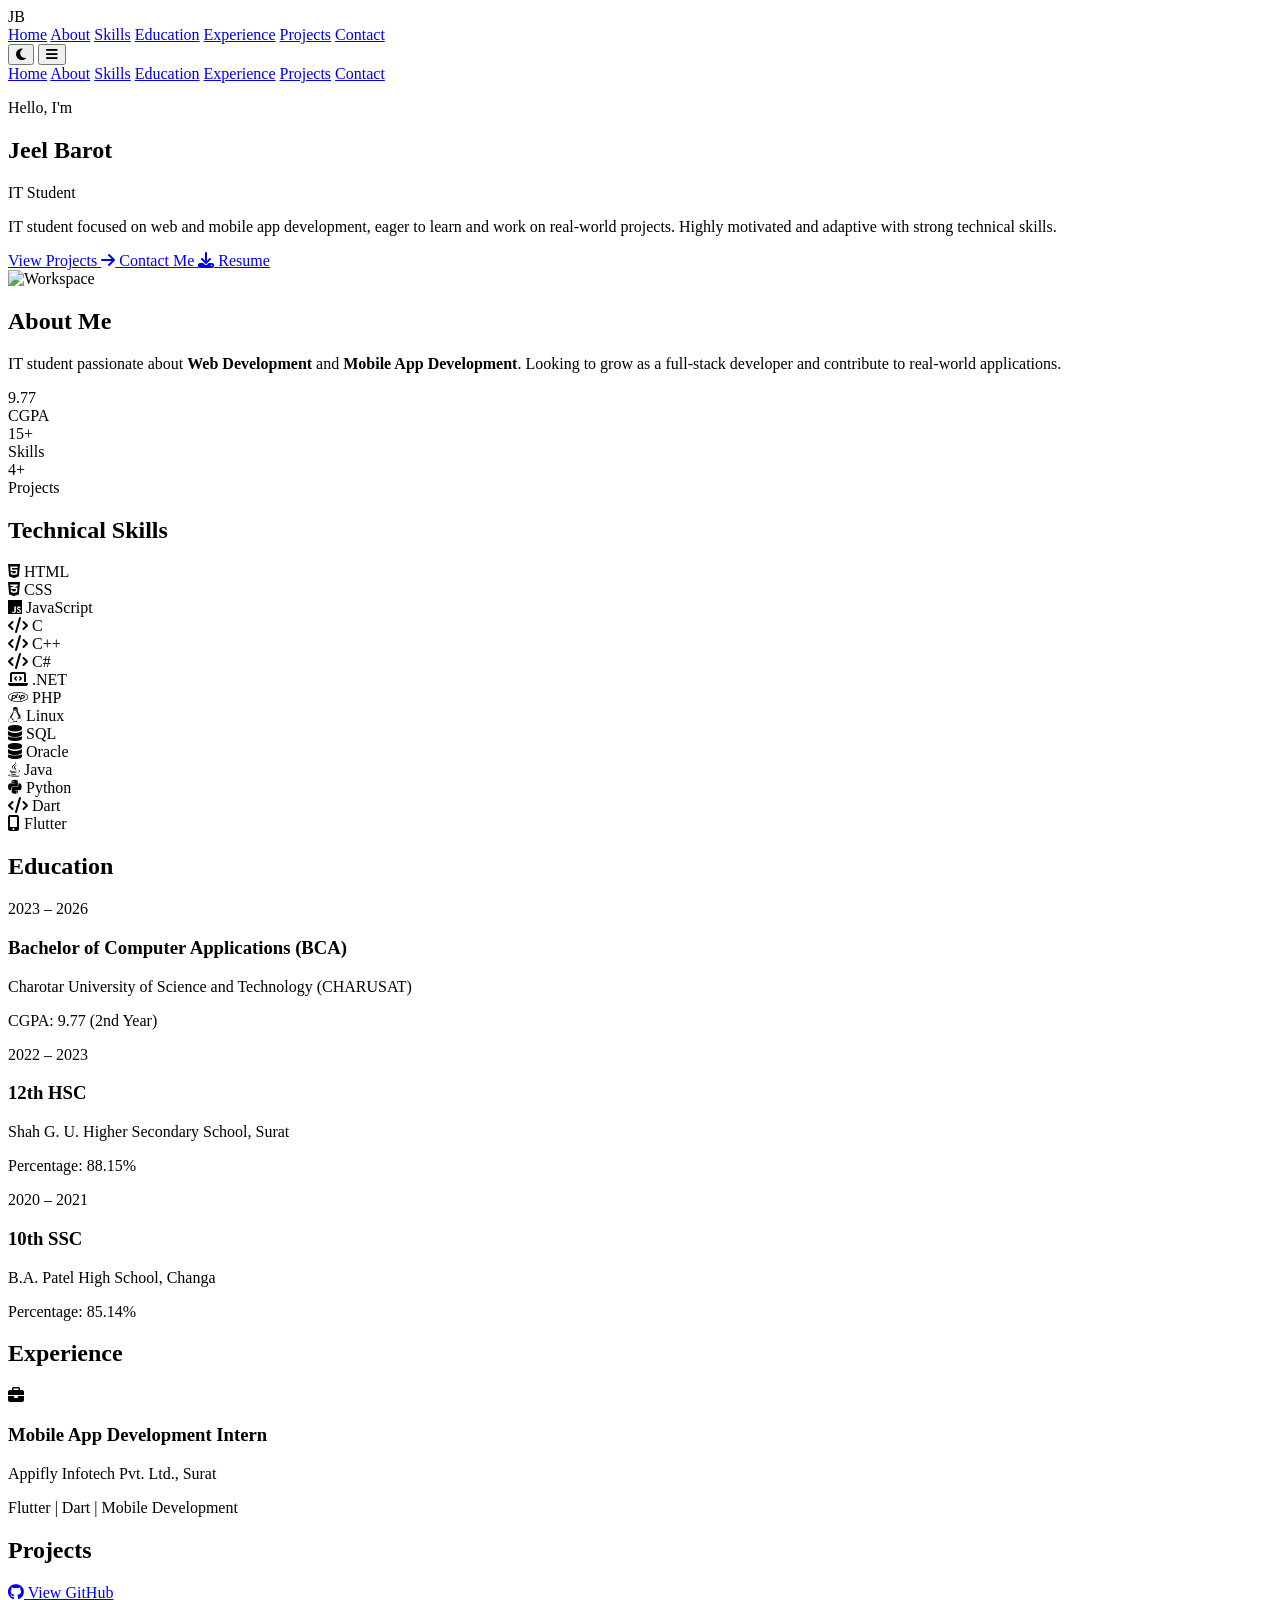
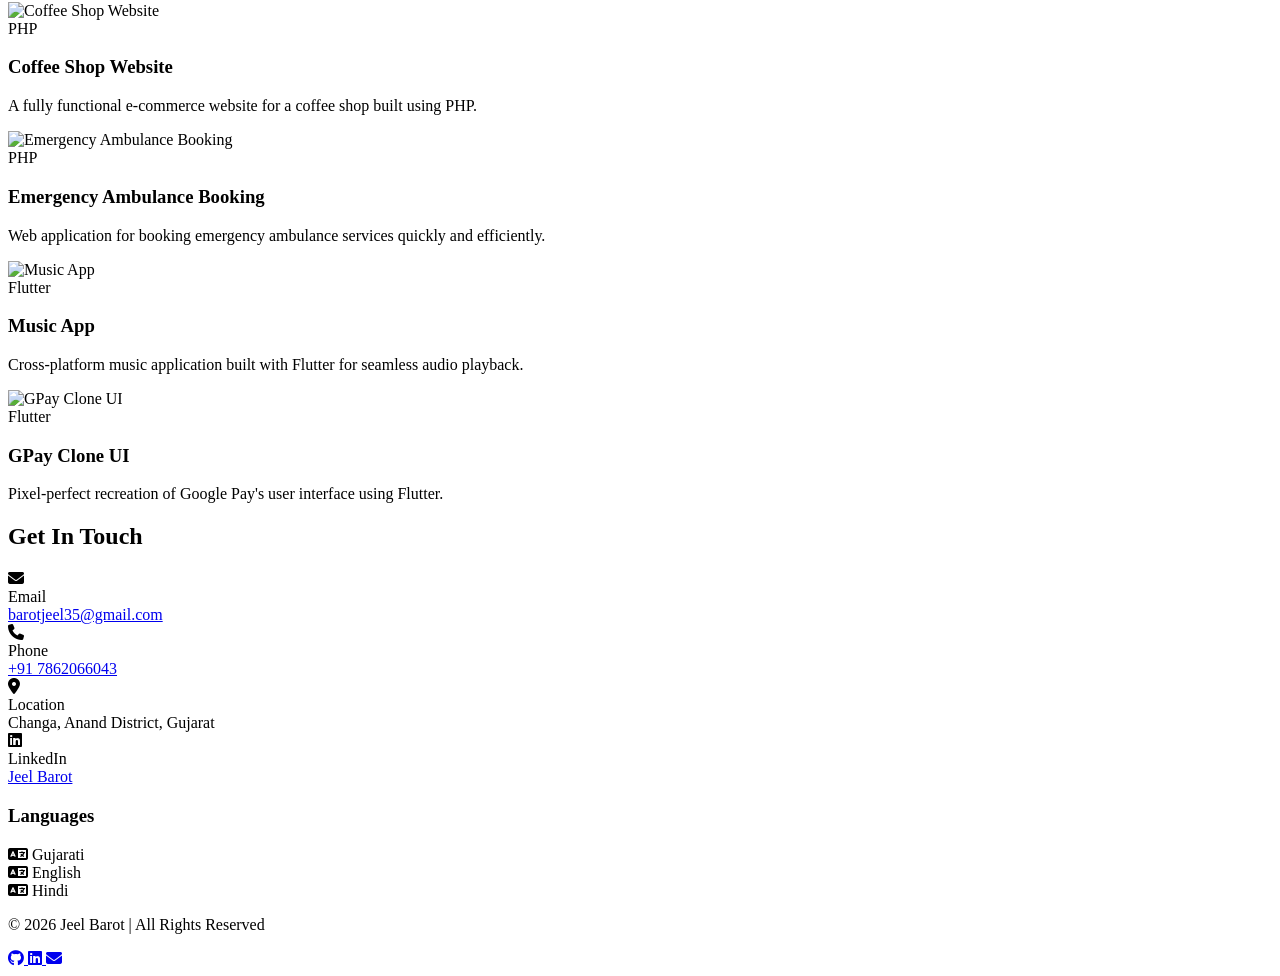
==== Profile/portfolio/index.html @ d592d636 "Update stylesheet link in index.html" ====
<!DOCTYPE html>
<html lang="en">
<head>
    <meta charset="UTF-8">
   <meta name="google-site-verification" content="k0HFwo5BpkmuTTaIJE4NyY4u76_AldIoBF2Ek2aR8v8" />
    <title>Jeel Barot - IT Student Portfolio</title>
    <link rel="stylesheet" href="styles.css">
    <link rel="preconnect" href="https://fonts.googleapis.com">
    <link rel="preconnect" href="https://fonts.gstatic.com" crossorigin>
    <link href="https://fonts.googleapis.com/css2?family=Outfit:wght@400;500;600;700;800&family=Inter:wght@400;500;600&family=JetBrains+Mono:wght@400;500&display=swap" rel="stylesheet">
    <link rel="stylesheet" href="https://cdnjs.cloudflare.com/ajax/libs/font-awesome/6.5.1/css/all.min.css">
</head>
<body>
    <!-- Navbar -->
    <nav class="navbar" id="navbar">
        <div class="nav-container">
            <div class="nav-brand">
                <span class="logo-text">JB</span>
            </div>
            <div class="nav-links">
                <a href="#home" class="nav-link">Home</a>
                <a href="#about" class="nav-link">About</a>
                <a href="#skills" class="nav-link">Skills</a>
                <a href="#education" class="nav-link">Education</a>
                <a href="#experience" class="nav-link">Experience</a>
                <a href="#projects" class="nav-link">Projects</a>
                <a href="#contact" class="nav-link">Contact</a>
            </div>
            <div class="nav-actions">
                <button class="theme-toggle" id="themeToggle" aria-label="Toggle theme">
                    <i class="fas fa-moon" id="themeIcon"></i>
                </button>
                <button class="mobile-menu-btn" id="mobileMenuBtn">
                    <i class="fas fa-bars"></i>
                </button>
            </div>
        </div>
    </nav>

    <!-- Mobile Menu -->
    <div class="mobile-menu" id="mobileMenu">
        <a href="#home" class="mobile-nav-link">Home</a>
        <a href="#about" class="mobile-nav-link">About</a>
        <a href="#skills" class="mobile-nav-link">Skills</a>
        <a href="#education" class="mobile-nav-link">Education</a>
        <a href="#experience" class="mobile-nav-link">Experience</a>
        <a href="#projects" class="mobile-nav-link">Projects</a>
        <a href="#contact" class="mobile-nav-link">Contact</a>
    </div>

    <!-- Hero Section -->
    <section class="hero" id="home">
        <div class="hero-container">
            <div class="hero-content">
                <p class="hero-subtitle fade-in">Hello, I'm</p>
                <h1 class="hero-title fade-in-delay-1">Jeel Barot</h1>
                <p class="hero-role fade-in-delay-2">IT Student</p>
                <p class="hero-description fade-in-delay-3">
                    IT student focused on web and mobile app development, eager to learn and work on real-world projects. Highly motivated and adaptive with strong technical skills.
                </p>
                <div class="hero-buttons fade-in-delay-4">
                    <a href="#projects" class="btn btn-primary" data-testid="view-projects-btn">
                        <span>View Projects</span>
                        <i class="fas fa-arrow-right"></i>
                    </a>
                    <a href="#contact" class="btn btn-secondary" data-testid="contact-me-btn">
                        <span>Contact Me</span>
                    </a>
                    <a href="Resume.pdf" download class="btn btn-outline" data-testid="download-resume-btn">
                        <i class="fas fa-download"></i>
                        <span>Resume</span>
                    </a>
                </div>
            </div>
            <div class="hero-image fade-in-delay-2">
                <div class="hero-image-wrapper">
                    <img src="https://images.unsplash.com/photo-1636485043041-e1d05b9f0662?crop=entropy&cs=srgb&fm=jpg&q=85" alt="Workspace" />
                    <div class="hero-image-overlay"></div>
                </div>
            </div>
        </div>
    </section>

    <!-- About Section -->
    <section class="section about-section" id="about">
        <div class="container">
            <h2 class="section-title" data-testid="about-section-title">About Me</h2>
            <div class="about-content">
                <p class="about-text">
                    IT student passionate about <strong>Web Development</strong> and <strong>Mobile App Development</strong>. Looking to grow as a full-stack developer and contribute to real-world applications.
                </p>
                <div class="about-stats">
                    <div class="stat-card">
                        <div class="stat-value">9.77</div>
                        <div class="stat-label">CGPA</div>
                    </div>
                    <div class="stat-card">
                        <div class="stat-value">15+</div>
                        <div class="stat-label">Skills</div>
                    </div>
                    <div class="stat-card">
                        <div class="stat-value">4+</div>
                        <div class="stat-label">Projects</div>
                    </div>
                </div>
            </div>
        </div>
    </section>

    <!-- Skills Section -->
    <section class="section skills-section" id="skills">
        <div class="container">
            <h2 class="section-title" data-testid="skills-section-title">Technical Skills</h2>
            <div class="skills-grid">
                <div class="skill-card" data-testid="skill-html">
                    <i class="fab fa-html5 skill-icon"></i>
                    <span class="skill-name">HTML</span>
                </div>
                <div class="skill-card" data-testid="skill-css">
                    <i class="fab fa-css3-alt skill-icon"></i>
                    <span class="skill-name">CSS</span>
                </div>
                <div class="skill-card" data-testid="skill-javascript">
                    <i class="fab fa-js skill-icon"></i>
                    <span class="skill-name">JavaScript</span>
                </div>
                <div class="skill-card" data-testid="skill-c">
                    <i class="fas fa-code skill-icon"></i>
                    <span class="skill-name">C</span>
                </div>
                <div class="skill-card" data-testid="skill-cpp">
                    <i class="fas fa-code skill-icon"></i>
                    <span class="skill-name">C++</span>
                </div>
                <div class="skill-card" data-testid="skill-csharp">
                    <i class="fas fa-code skill-icon"></i>
                    <span class="skill-name">C#</span>
                </div>
                <div class="skill-card" data-testid="skill-dotnet">
                    <i class="fas fa-laptop-code skill-icon"></i>
                    <span class="skill-name">.NET</span>
                </div>
                <div class="skill-card" data-testid="skill-php">
                    <i class="fab fa-php skill-icon"></i>
                    <span class="skill-name">PHP</span>
                </div>
                <div class="skill-card" data-testid="skill-linux">
                    <i class="fab fa-linux skill-icon"></i>
                    <span class="skill-name">Linux</span>
                </div>
                <div class="skill-card" data-testid="skill-sql">
                    <i class="fas fa-database skill-icon"></i>
                    <span class="skill-name">SQL</span>
                </div>
                <div class="skill-card" data-testid="skill-oracle">
                    <i class="fas fa-database skill-icon"></i>
                    <span class="skill-name">Oracle</span>
                </div>
                <div class="skill-card" data-testid="skill-java">
                    <i class="fab fa-java skill-icon"></i>
                    <span class="skill-name">Java</span>
                </div>
                <div class="skill-card" data-testid="skill-python">
                    <i class="fab fa-python skill-icon"></i>
                    <span class="skill-name">Python</span>
                </div>
                <div class="skill-card" data-testid="skill-dart">
                    <i class="fas fa-code skill-icon"></i>
                    <span class="skill-name">Dart</span>
                </div>
                <div class="skill-card" data-testid="skill-flutter">
                    <i class="fas fa-mobile-alt skill-icon"></i>
                    <span class="skill-name">Flutter</span>
                </div>
            </div>
        </div>
    </section>

    <!-- Education Section -->
    <section class="section education-section" id="education">
        <div class="container">
            <h2 class="section-title" data-testid="education-section-title">Education</h2>
            <div class="timeline">
                <div class="timeline-item">
                    <div class="timeline-marker"></div>
                    <div class="timeline-content">
                        <div class="timeline-date">2023 – 2026</div>
                        <h3 class="timeline-title">Bachelor of Computer Applications (BCA)</h3>
                        <p class="timeline-subtitle">Charotar University of Science and Technology (CHARUSAT)</p>
                        <p class="timeline-description">CGPA: 9.77 (2nd Year)</p>
                    </div>
                </div>
                <div class="timeline-item">
                    <div class="timeline-marker"></div>
                    <div class="timeline-content">
                        <div class="timeline-date">2022 – 2023</div>
                        <h3 class="timeline-title">12th HSC</h3>
                        <p class="timeline-subtitle">Shah G. U. Higher Secondary School, Surat</p>
                        <p class="timeline-description">Percentage: 88.15%</p>
                    </div>
                </div>
                <div class="timeline-item">
                    <div class="timeline-marker"></div>
                    <div class="timeline-content">
                        <div class="timeline-date">2020 – 2021</div>
                        <h3 class="timeline-title">10th SSC</h3>
                        <p class="timeline-subtitle">B.A. Patel High School, Changa</p>
                        <p class="timeline-description">Percentage: 85.14%</p>
                    </div>
                </div>
            </div>
        </div>
    </section>

    <!-- Experience Section -->
    <section class="section experience-section" id="experience">
        <div class="container">
            <h2 class="section-title" data-testid="experience-section-title">Experience</h2>
            <div class="experience-card">
                <div class="experience-icon">
                    <i class="fas fa-briefcase"></i>
                </div>
                <div class="experience-content">
                    <h3 class="experience-title">Mobile App Development Intern</h3>
                    <p class="experience-company">Appifly Infotech Pvt. Ltd., Surat</p>
                    <p class="experience-tech">Flutter | Dart | Mobile Development</p>
                </div>
            </div>
        </div>
    </section>

    <!-- Projects Section -->
    <section class="section projects-section" id="projects">
        <div class="container">
            <div class="section-header">
                <h2 class="section-title" data-testid="projects-section-title">Projects</h2>
                <a href="https://github.com/Jeel00138" target="_blank" rel="noopener noreferrer" class="github-link" data-testid="github-profile-link">
                    <i class="fab fa-github"></i>
                    <span>View GitHub</span>
                </a>
            </div>
            <div class="projects-grid">
                <div class="project-card" data-testid="project-coffee-shop">
                    <div class="project-image">
                        <img src="https://images.unsplash.com/photo-1497935586351-b67a49e012bf?crop=entropy&cs=srgb&fm=jpg&q=85" alt="Coffee Shop Website" />
                        <div class="project-overlay">
                            <span class="project-tech">PHP</span>
                        </div>
                    </div>
                    <div class="project-content">
                        <h3 class="project-title">Coffee Shop Website</h3>
                        <p class="project-description">A fully functional e-commerce website for a coffee shop built using PHP.</p>
                    </div>
                </div>
                <div class="project-card" data-testid="project-ambulance">
                    <div class="project-image">
                        <img src="https://images.unsplash.com/photo-1587745416684-479530166643?crop=entropy&cs=srgb&fm=jpg&q=85" alt="Emergency Ambulance Booking" />
                        <div class="project-overlay">
                            <span class="project-tech">PHP</span>
                        </div>
                    </div>
                    <div class="project-content">
                        <h3 class="project-title">Emergency Ambulance Booking</h3>
                        <p class="project-description">Web application for booking emergency ambulance services quickly and efficiently.</p>
                    </div>
                </div>
                <div class="project-card" data-testid="project-music-app">
                    <div class="project-image">
                        <img src="https://images.unsplash.com/photo-1511671782779-c97d3d27a1d4?crop=entropy&cs=srgb&fm=jpg&q=85" alt="Music App" />
                        <div class="project-overlay">
                            <span class="project-tech">Flutter</span>
                        </div>
                    </div>
                    <div class="project-content">
                        <h3 class="project-title">Music App</h3>
                        <p class="project-description">Cross-platform music application built with Flutter for seamless audio playback.</p>
                    </div>
                </div>
                <div class="project-card" data-testid="project-gpay-clone">
                    <div class="project-image">
                        <img src="https://images.unsplash.com/photo-1556742049-0cfed4f7a07d?crop=entropy&cs=srgb&fm=jpg&q=85" alt="GPay Clone UI" />
                        <div class="project-overlay">
                            <span class="project-tech">Flutter</span>
                        </div>
                    </div>
                    <div class="project-content">
                        <h3 class="project-title">GPay Clone UI</h3>
                        <p class="project-description">Pixel-perfect recreation of Google Pay's user interface using Flutter.</p>
                    </div>
                </div>
            </div>
        </div>
    </section>

    <!-- Contact Section -->
    <section class="section contact-section" id="contact">
        <div class="container">
            <h2 class="section-title" data-testid="contact-section-title">Get In Touch</h2>
            <div class="contact-grid">
                <div class="contact-info">
                    <div class="contact-item" data-testid="contact-email">
                        <div class="contact-icon">
                            <i class="fas fa-envelope"></i>
                        </div>
                        <div class="contact-details">
                            <div class="contact-label">Email</div>
                            <a href="mailto:barotjeel35@gmail.com" class="contact-value">barotjeel35@gmail.com</a>
                        </div>
                    </div>
                    <div class="contact-item" data-testid="contact-phone">
                        <div class="contact-icon">
                            <i class="fas fa-phone"></i>
                        </div>
                        <div class="contact-details">
                            <div class="contact-label">Phone</div>
                            <a href="tel:+917862066043" class="contact-value">+91 7862066043</a>
                        </div>
                    </div>
                    <div class="contact-item" data-testid="contact-location">
                        <div class="contact-icon">
                            <i class="fas fa-map-marker-alt"></i>
                        </div>
                        <div class="contact-details">
                            <div class="contact-label">Location</div>
                            <div class="contact-value">Changa, Anand District, Gujarat</div>
                        </div>
                    </div>
                    <div class="contact-item" data-testid="contact-linkedin">
                        <div class="contact-icon">
                            <i class="fab fa-linkedin"></i>
                        </div>
                        <div class="contact-details">
                            <div class="contact-label">LinkedIn</div>
                            <a href="https://linkedin.com/in/jeel-barot" target="_blank" rel="noopener noreferrer" class="contact-value">Jeel Barot</a>
                        </div>
                    </div>
                </div>
                <div class="languages-card">
                    <h3 class="languages-title">Languages</h3>
                    <div class="languages-list">
                        <div class="language-badge">
                            <i class="fas fa-language"></i>
                            <span>Gujarati</span>
                        </div>
                        <div class="language-badge">
                            <i class="fas fa-language"></i>
                            <span>English</span>
                        </div>
                        <div class="language-badge">
                            <i class="fas fa-language"></i>
                            <span>Hindi</span>
                        </div>
                    </div>
                </div>
            </div>
        </div>
    </section>

    <!-- Footer -->
    <footer class="footer">
        <div class="container">
            <div class="footer-content">
                <p class="footer-text">© 2026 Jeel Barot | All Rights Reserved</p>
                <div class="footer-social">
                    <a href="https://github.com/Jeel00138" target="_blank" rel="noopener noreferrer" class="social-link" data-testid="footer-github-link">
                        <i class="fab fa-github"></i>
                    </a>
                    <a href="https://linkedin.com/in/jeel-barot" target="_blank" rel="noopener noreferrer" class="social-link" data-testid="footer-linkedin-link">
                        <i class="fab fa-linkedin"></i>
                    </a>
                    <a href="mailto:barotjeel35@gmail.com" class="social-link" data-testid="footer-email-link">
                        <i class="fas fa-envelope"></i>
                    </a>
                </div>
            </div>
        </div>
    </footer>

    <script src="script.js"></script>
</body>
</html>
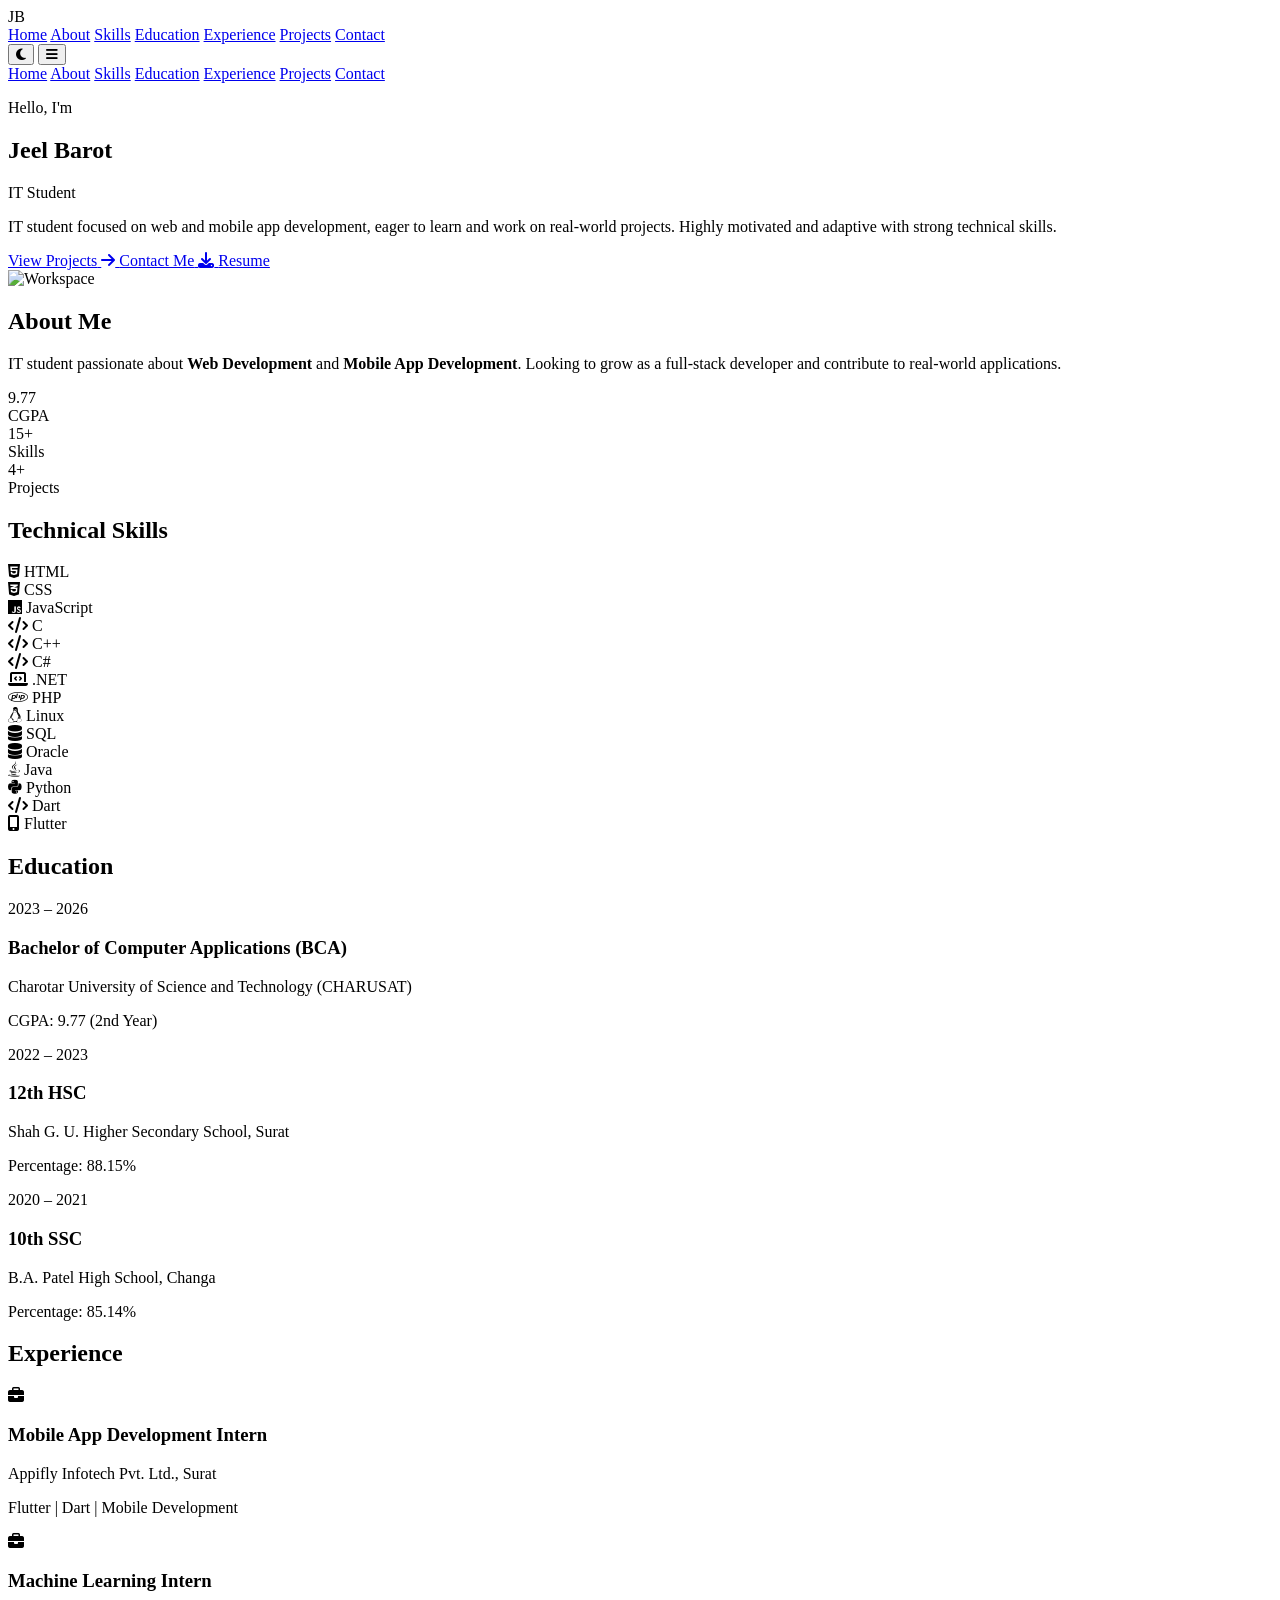
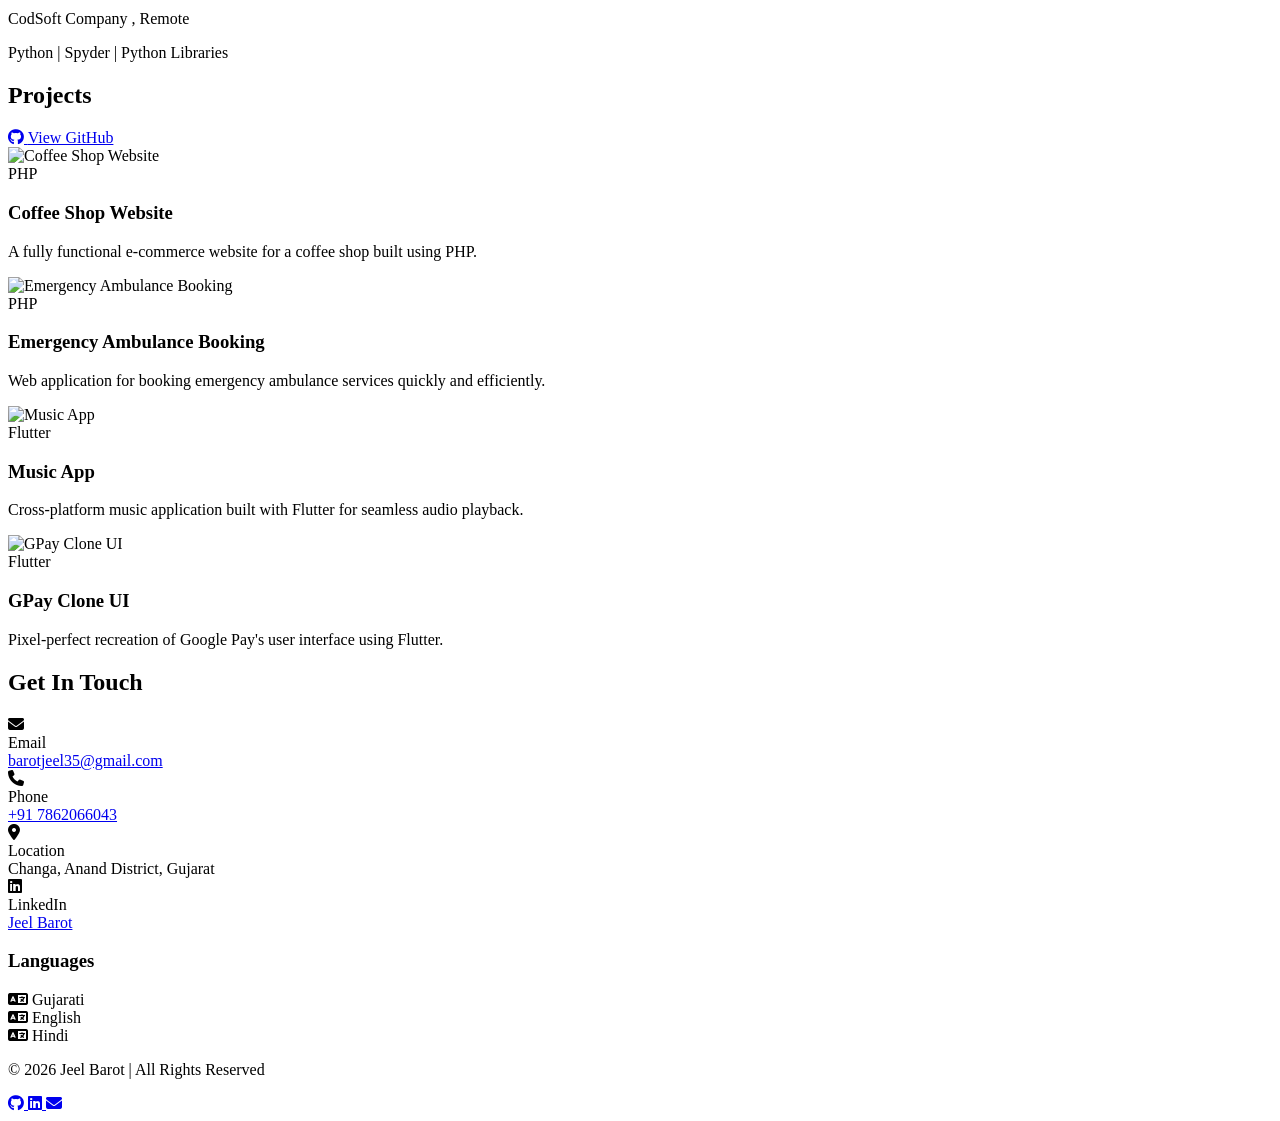
==== commit cd337657: "Add Machine Learning Intern experience section" ====
--- a/Profile/portfolio/index.html
+++ b/Profile/portfolio/index.html
@@ -227,6 +227,20 @@
                 </div>
             </div>
         </div>
+
+        <div class="container">
+            
+            <div class="experience-card">
+                <div class="experience-icon">
+                    <i class="fas fa-briefcase"></i>
+                </div>
+                <div class="experience-content">
+                    <h3 class="experience-title">Machine Learning Intern</h3>
+                    <p class="experience-company">CodSoft Company , Remote</p>
+                    <p class="experience-tech">Python | Spyder | Python Libraries</p>
+                </div>
+            </div>
+        </div>
     </section>
 
     <!-- Projects Section -->
